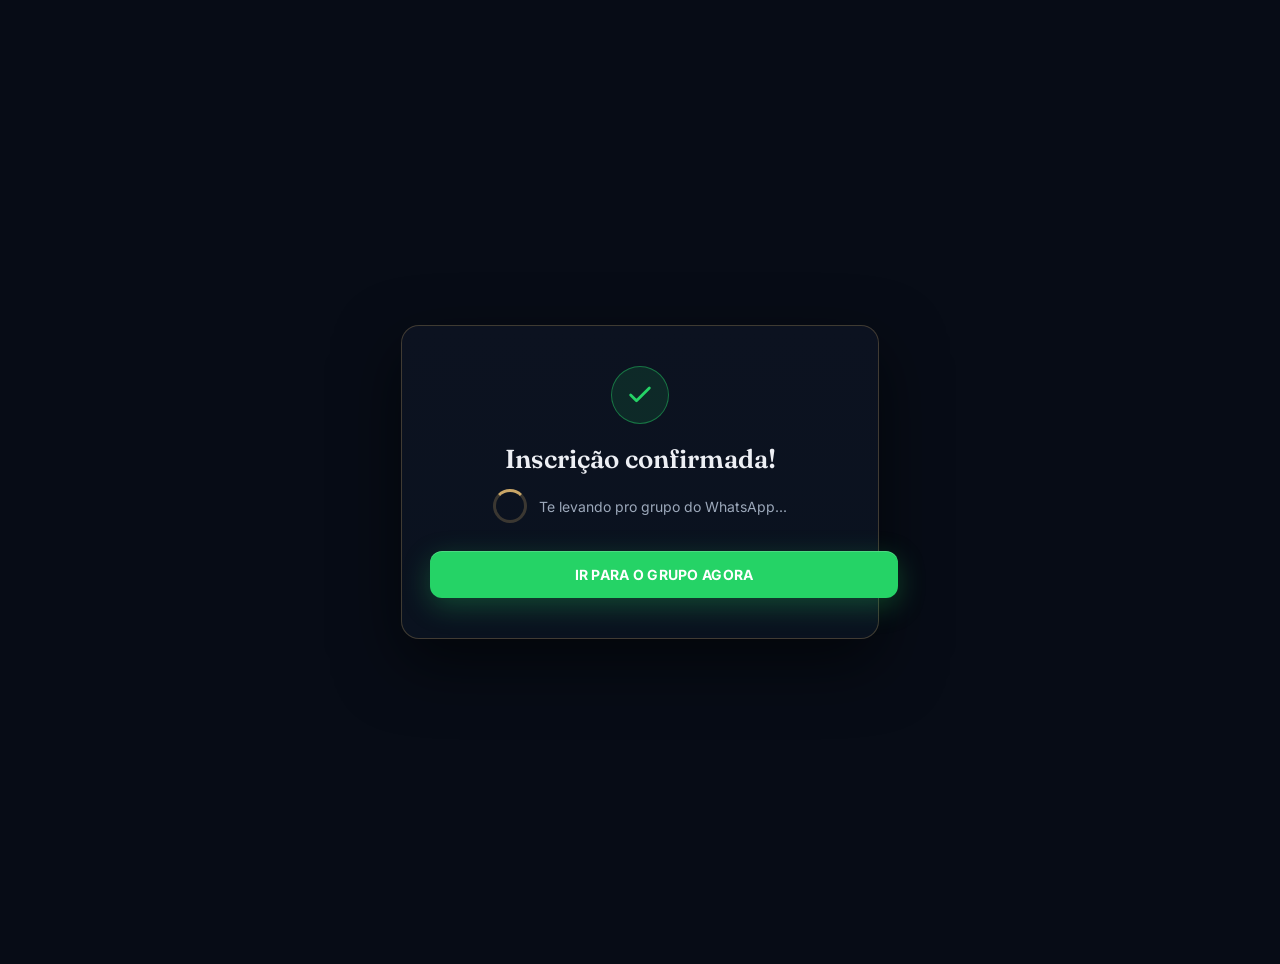
==== obrigado.html @ f6f717cc "Funil de leads: modal de cadastro -> obrigado -> grupo Intercepta os CTAs do WhatsApp com um modal e" ====
<!DOCTYPE html>
<html lang="pt-BR">
<head>
  <!-- Google Tag Manager -->
  <script>(function(w,d,s,l,i){w[l]=w[l]||[];w[l].push({'gtm.start':
  new Date().getTime(),event:'gtm.js'});var f=d.getElementsByTagName(s)[0],
  j=d.createElement(s),dl=l!='dataLayer'?'&l='+l:'';j.async=true;j.src=
  'https://www.googletagmanager.com/gtm.js?id='+i+dl;f.parentNode.insertBefore(j,f);
  })(window,document,'script','dataLayer','GTM-THZMQD5Z');</script>
  <!-- End Google Tag Manager -->
  <meta charset="UTF-8" />
  <meta name="viewport" content="width=device-width, initial-scale=1.0" />
  <meta name="robots" content="noindex" />

  <title>Inscrição confirmada | Vitta Academy</title>
  <link rel="icon" type="image/svg+xml" href="assets/favicon.svg" />

  <link rel="preconnect" href="https://fonts.googleapis.com" />
  <link rel="preconnect" href="https://fonts.gstatic.com" crossorigin />
  <link href="https://fonts.googleapis.com/css2?family=Fraunces:ital,opsz,wght@0,9..144,500;0,9..144,600;0,9..144,700&family=Inter:wght@400;500;600;700&display=swap" rel="stylesheet" />

  <link rel="stylesheet" href="css/styles.css" />
  <style>
    /* Página mínima: sem Tailwind CDN aqui de propósito — carrega mais rápido
       e o usuário fica ~4s antes do redirect pro grupo. */
    .ob-wrap {
      min-height: 100dvh;
      display: grid;
      place-items: center;
      padding: 24px;
    }
    .ob-card {
      width: 100%;
      max-width: 420px;
      text-align: center;
      background: linear-gradient(180deg, var(--v4-ink-2) 0%, var(--v4-plum) 100%);
      border: 1px solid rgba(201, 166, 103, 0.28);
      border-radius: 18px;
      padding: 40px 28px;
      box-shadow: 0 24px 64px rgba(0, 0, 0, 0.55);
    }
    .ob-check {
      width: 56px;
      height: 56px;
      margin: 0 auto 20px;
      border-radius: 50%;
      display: grid;
      place-items: center;
      background: rgba(37, 211, 102, 0.12);
      border: 1.5px solid rgba(37, 211, 102, 0.45);
      color: var(--v4-green);
    }
    .ob-headline {
      font-family: "Fraunces", Georgia, serif;
      font-weight: 600;
      font-size: 26px;
      line-height: 1.2;
      color: var(--v4-text);
      margin-bottom: 14px;
    }
    .ob-loading-row {
      display: flex;
      align-items: center;
      justify-content: center;
      gap: 12px;
      color: var(--v4-text-muted);
      font-size: 14px;
      margin-bottom: 28px;
    }
    .ob-manual {
      display: inline-flex;
      align-items: center;
      justify-content: center;
      width: 100%;
      padding: 15px 24px;
      border-radius: 12px;
      font-weight: 700;
      font-size: 14px;
      letter-spacing: 0.02em;
      text-transform: uppercase;
      text-decoration: none;
    }
  </style>
</head>
<body>
  <!-- Google Tag Manager (noscript) -->
  <noscript><iframe src="https://www.googletagmanager.com/ns.html?id=GTM-THZMQD5Z"
  height="0" width="0" style="display:none;visibility:hidden"></iframe></noscript>
  <!-- End Google Tag Manager (noscript) -->

  <main class="ob-wrap">
    <div class="ob-card">
      <div class="ob-check" aria-hidden="true">
        <svg width="28" height="28" viewBox="0 0 24 24" fill="none" stroke="currentColor" stroke-width="2.4" stroke-linecap="round" stroke-linejoin="round"><path d="M20 6L9 17l-5-5"/></svg>
      </div>
      <h1 class="ob-headline" id="ob-headline">Inscrição confirmada!</h1>
      <div class="ob-loading-row">
        <span class="spinner" aria-hidden="true"></span>
        <span id="ob-loading">Te levando pro grupo do WhatsApp...</span>
      </div>
      <!-- Fallback estático: se content.js/obrigado.js falharem, o botão ainda
           leva ao grupo (obrigado.js sobrescreve a partir de content.ctaHref). -->
      <a class="cta-btn ob-manual" id="ob-manual" href="https://chat.whatsapp.com/F68R10dSGMe59K0V8mgIkS">IR PARA O GRUPO AGORA</a>
    </div>
  </main>

  <script src="content/content.js" defer></script>
  <script src="js/obrigado.js" defer></script>
</body>
</html>
---- css/styles.css ----
:root {
  /* Paleta calibrada por amostragem de pixel da foto de referência do
     Dr. Iago (terno + cirurgia, dupla exposição azul-marinho). */
  --v4-ink: #070C16;
  --v4-ink-2: #0C1220;
  --v4-ink-3: #121A2C;
  --v4-plum: #0A121F;
  --v4-glow-blue: #2E3F63;
  --v4-text: #EDEFF4;
  --v4-text-muted: #9CA8BA;
  --v4-gold: #C9A667;
  --v4-gold-soft: #E4D2A8;
  --v4-mint: #8CE9C4;
  --v4-paper: #F6F7F9;
  --v4-navy: #0F172A;
  --v4-navy-2: #1E293B;
  --v4-paper-muted: #5B6675;
  --v4-green: #25D366;
  --v4-green-hover: #1FBF5C;
  --v4-danger: #E5484D;
  --v4-danger-soft: #F2777C;
}

* {
  scroll-behavior: smooth;
}

html.lenis, html.lenis body {
  height: auto;
}
.lenis.lenis-smooth {
  scroll-behavior: auto !important;
}

body {
  background: var(--v4-ink);
  font-family: "Inter", system-ui, sans-serif;
  -webkit-font-smoothing: antialiased;
}

.font-display {
  font-family: "Fraunces", Georgia, serif;
  font-optical-sizing: auto;
  letter-spacing: -0.015em;
}

/* Grão sutil sobre as seções escuras — profundidade premium sem gradiente
   pesado. Gerado inline (feTurbulence) para não depender de imagem. */
.grain::before {
  content: "";
  position: absolute;
  inset: 0;
  z-index: 0;
  pointer-events: none;
  opacity: 0.035;
  background-image: url("data:image/svg+xml,%3Csvg xmlns='http://www.w3.org/2000/svg' width='140' height='140'%3E%3Cfilter id='n'%3E%3CfeTurbulence type='fractalNoise' baseFrequency='0.9' numOctaves='2'/%3E%3C/filter%3E%3Crect width='140' height='140' filter='url(%23n)'/%3E%3C/svg%3E");
}

/* Pontes de gradiente entre seções — nada de corte seco, mas finas: a seção
   em si já respira com seu próprio padding, a ponte só costura a cor. */
.bridge-to-plum { background: linear-gradient(180deg, var(--v4-ink) 0%, var(--v4-plum) 100%); height: 40px; }
.bridge-to-ink { background: linear-gradient(180deg, var(--v4-plum) 0%, var(--v4-ink) 100%); height: 36px; }
.bridge-dawn { background: linear-gradient(180deg, var(--v4-ink) 0%, #2A3242 45%, #A9B4C4 78%, var(--v4-paper) 100%); height: 56px; }
.bridge-to-navy { background: linear-gradient(180deg, var(--v4-paper) 0%, var(--v4-navy) 100%); height: 48px; }
@media (min-width: 768px) {
  .bridge-to-plum, .bridge-to-ink { height: 64px; }
  .bridge-dawn { height: 90px; }
  .bridge-to-navy { height: 72px; }
}

/* Facho de luz azul-marinho — mesmo tom da luz de recorte na foto de
   referência (~#2E3F63), não mais um branco-frio genérico. */
.harsh-light {
  position: absolute;
  background: radial-gradient(ellipse at center, rgba(46, 63, 99, 0.45) 0%, rgba(46, 63, 99, 0) 65%);
  pointer-events: none;
}

/* ===================== HERO (composição editorial premium) =====================
   Mobile (< 1024px): pilha vertical — painel de texto sólido no topo, foto
   numa faixa de aspect-ratio controlado abaixo (não é background full-bleed).
   Desktop (>= 1024px): grid assimétrico 46/54 — texto à esquerda, foto à
   direita com blend suave na emenda (sem "recorte colado"). */
.hero { position: relative; background: var(--v4-ink); }

.hero-grid { display: block; }
@media (min-width: 1280px) {
  .hero-grid {
    display: grid;
    grid-template-columns: minmax(0, 46fr) minmax(0, 54fr);
    align-items: stretch;
    min-height: clamp(760px, 88vh, 900px);
  }
}

.hero-panel {
  position: relative;
  z-index: 3;
  display: flex;
  flex-direction: column;
  justify-content: center;
}

/* Faixa de imagem: aspect-ratio no mobile evita altura fixa/100vh e CLS. */
.hero-media {
  position: relative;
  z-index: 1;
  aspect-ratio: 941 / 1030;
  background: var(--v4-ink);
}
/* Tablet/desktop-estreito empilhado (700–1279px): retrato centralizado, para
   não virar uma faixa altíssima em largura total. Fundo escuro = moldura. */
@media (min-width: 700px) and (max-width: 1279px) {
  .hero-media { max-width: 540px; margin-inline: auto; }
}
@media (min-width: 1280px) { .hero-media { aspect-ratio: auto; height: 100%; max-width: none; } }
.hero-media picture { display: block; width: 100%; height: 100%; }
/* object-position 80% protege o nome na touca (lado direito da foto) quando a
   coluna fica mais estreita/vertical e o object-cover apara na horizontal. No
   mobile a razão do container casa com a da foto retrato → sem aparo. */
.hero-media img { display: block; width: 100%; height: 100%; object-fit: cover; object-position: 80% center; }
/* < 1280px sempre usa a foto retrato num container de mesma razão → sem aparo,
   object-position irrelevante. 80% só atua no crop desktop (>= 1280px). */

/* Blend da foto na emenda com o painel — mesma cor do painel na borda, some
   suave rumo à foto (que é ~#01040B, ligeiramente mais escura). Sem seam. */
.hero-media::after {
  content: "";
  position: absolute;
  inset: 0;
  z-index: 2;
  pointer-events: none;
  /* mobile: some no topo, para o texto do painel */
  background: linear-gradient(180deg, var(--v4-ink) 0%, rgba(7,12,22,0.5) 8%, rgba(7,12,22,0) 20%);
}
@media (min-width: 1024px) {
  .hero-media::after {
    /* desktop: some na borda esquerda (para o painel) + leve base */
    background:
      linear-gradient(90deg, var(--v4-ink) 0%, rgba(7,12,22,0.5) 11%, rgba(7,12,22,0) 30%),
      linear-gradient(0deg, rgba(7,12,22,0.4) 0%, rgba(7,12,22,0) 22%);
  }
}

/* Selo/eyebrow do hero — dourado só num traço fino (dourado discreto). */
.hero-eyebrow {
  display: inline-flex;
  align-items: center;
  gap: 0.6rem;
  font-size: 11px;
  letter-spacing: 0.16em;
  text-transform: uppercase;
  font-weight: 600;
  color: var(--v4-text-muted);
}
.hero-eyebrow::before {
  content: "";
  width: 26px;
  height: 1px;
  background: var(--v4-gold);
  flex: none;
}

/* Chip de logística (data · horário · formato) */
.hero-meta {
  display: flex;
  flex-wrap: wrap;
  align-items: center;
  gap: 0.4rem 1.1rem;
  color: var(--v4-text);
}
.hero-meta .hero-meta-item { display: inline-flex; align-items: center; gap: 0.5rem; font-size: 14px; }
.hero-meta .hero-meta-item svg { color: var(--v4-gold); }
.hero-meta .hero-meta-sep { width: 1px; height: 14px; background: rgba(255,255,255,0.14); }

/* Placa de identidade sobre a foto (desktop) — vidro discreto, canto inferior. */
.hero-nameplate {
  position: absolute;
  z-index: 3;
  left: 1.5rem;
  bottom: 1.5rem;
  display: inline-flex;
  align-items: center;
  gap: 0.7rem;
  padding: 0.65rem 1rem;
  border-radius: 0.85rem;
  background: rgba(5, 8, 15, 0.55);
  border: 1px solid rgba(255, 255, 255, 0.08);
  backdrop-filter: blur(10px);
}

/* Pista de scroll no rodapé do hero — convite discreto pra continuar. */
.scroll-cue-chevron { animation: scroll-cue-bounce 1.8s ease-in-out infinite; }
@keyframes scroll-cue-bounce {
  0%, 100% { transform: translateY(0); }
  50% { transform: translateY(3px); }
}

/* Reveal: GSAP assume quando disponível; este é o estado base + fallback. */
.reveal {
  opacity: 0;
  transform: translateY(22px);
  transition: opacity 0.4s ease, transform 0.4s ease;
}
.reveal.is-visible {
  opacity: 1;
  transform: translateY(0);
}
/* O herói nunca espera animação (regra CRO: LCP instantâneo). */
.no-defer {
  opacity: 1 !important;
  transform: none !important;
}

@media (prefers-reduced-motion: reduce) {
  .reveal { opacity: 1; transform: none; transition: none; }
}

.text-gold { color: var(--v4-gold); }

/* Flicker do headline — 1 ciclo sutil a cada 7s, não cansa a leitura. */
.flicker-text { animation: flicker 7s infinite; }
@keyframes flicker {
  0%, 94%, 100% { opacity: 1; }
  95% { opacity: 0.55; }
  96% { opacity: 1; }
  97.5% { opacity: 0.7; }
  98.5% { opacity: 1; }
}

/* Countdown */
.count-chip {
  background: rgba(201, 166, 103, 0.08);
  border: 1px solid rgba(201, 166, 103, 0.25);
  border-radius: 10px;
}
.count-num {
  font-variant-numeric: tabular-nums;
  color: var(--v4-text);
}

/* Botão CTA — o único elemento supersaturado da página. */
.cta-btn {
  background: var(--v4-green);
  color: #FFFFFF;
  box-shadow: 0 8px 28px rgba(37, 211, 102, 0.28), inset 0 1px 0 rgba(255,255,255,0.18);
  transition: transform 0.25s ease, box-shadow 0.25s ease, background 0.25s ease;
}
.cta-btn:hover {
  background: var(--v4-green-hover);
  transform: translateY(-2px);
  box-shadow: 0 12px 36px rgba(37, 211, 102, 0.38), inset 0 1px 0 rgba(255,255,255,0.18);
}

/* Sticky CTA mobile (dados: +15-25% em páginas longas) */
.sticky-cta {
  position: fixed;
  inset-inline: 0;
  bottom: 0;
  z-index: 60;
  background: rgba(11, 15, 23, 0.92);
  backdrop-filter: blur(12px);
  border-top: 1px solid rgba(201, 166, 103, 0.25);
  transform: translateY(110%);
  transition: transform 0.35s ease;
}
.sticky-cta.is-on { transform: translateY(0); }

/* Mockup de celular (Tela 2) */
.phone-frame {
  border: 1px solid rgba(255, 255, 255, 0.10);
  background: linear-gradient(180deg, #0A0D14 0%, #070A10 100%);
  border-radius: 30px;
  box-shadow: 0 30px 70px rgba(0, 0, 0, 0.55), inset 0 1px 0 rgba(255,255,255,0.06);
}
.chat-bubble-out {
  background: #005C4B;
  color: #E9EDEB;
  border-radius: 12px 12px 3px 12px;
}
.float-notif { animation: float-notif 3s ease-in-out infinite; }
@keyframes float-notif {
  0%, 100% { transform: translateY(0); }
  50% { transform: translateY(-7px); }
}

/* Relógio da Tela 3 */
.clock-hand { transform-origin: 50% 50%; }
.clock-hand-min { animation: clock-spin 4s linear infinite; }
.clock-hand-hour { animation: clock-spin 12s linear infinite; }
@keyframes clock-spin {
  from { transform: rotate(0deg); }
  to { transform: rotate(360deg); }
}

/* FAQ accordion — altura via grid (robusto para qualquer tamanho de texto) */
.faq-panel-wrap {
  display: grid;
  grid-template-rows: 0fr;
  transition: grid-template-rows 0.3s ease;
}
.faq-panel-inner {
  overflow: hidden;
  min-height: 0;
}
[data-faq-item].is-open .faq-panel-wrap { grid-template-rows: 1fr; }
[data-faq-item].is-open .faq-chevron { transform: rotate(180deg); }
.faq-chevron { transition: transform 0.3s ease; }

/* ==================== Modal de captura de leads ====================
   Tema escuro da própria V4 (ink + borda gold-tinted, como o count-chip) —
   a foto de referência só definiu a ESTRUTURA dos campos, não a cor.
   Motion: lente de contenção (página de conversão) — fade+rise curto com
   ease-out expo, sem bounce, some em prefers-reduced-motion. */
.lead-modal-overlay {
  position: fixed;
  inset: 0;
  z-index: 100; /* acima do sticky-cta (60) */
  display: grid;
  place-items: center;
  padding: 16px;
  background: rgba(4, 7, 13, 0.72);
  backdrop-filter: blur(8px);
  opacity: 0;
  transition: opacity 0.2s ease-out;
}
.lead-modal-overlay.is-open { opacity: 1; }

.lead-modal {
  position: relative;
  width: 100%;
  max-width: 440px;
  max-height: 90dvh;
  overflow-y: auto;
  background: linear-gradient(180deg, var(--v4-ink-2) 0%, var(--v4-plum) 100%);
  border: 1px solid rgba(201, 166, 103, 0.28);
  border-radius: 18px;
  padding: clamp(20px, 5vw, 28px);
  box-shadow: 0 24px 64px rgba(0, 0, 0, 0.55);
  color-scheme: dark; /* selects/inputs nativos renderizam escuros */
  transform: translateY(10px);
  transition: transform 0.22s cubic-bezier(0.16, 1, 0.3, 1);
}
.lead-modal-overlay.is-open .lead-modal { transform: translateY(0); }

.lead-close {
  position: absolute;
  top: 8px;
  right: 8px;
  width: 44px; /* alvo de toque mínimo */
  height: 44px;
  display: grid;
  place-items: center;
  font-size: 26px;
  line-height: 1;
  color: var(--v4-text-muted);
  border-radius: 10px;
}
.lead-close:hover { color: var(--v4-text); background: rgba(255, 255, 255, 0.06); }

.lead-heading {
  font-family: "Fraunces", Georgia, serif;
  font-weight: 600;
  font-size: clamp(18px, 4.8vw, 22px);
  line-height: 1.35;
  color: var(--v4-text);
  margin: 4px 28px 20px 0;
}

.lead-field + .lead-field { margin-top: 14px; }

.lead-label {
  display: block;
  font-size: 11px;
  font-weight: 600;
  letter-spacing: 0.12em;
  text-transform: uppercase;
  color: var(--v4-gold);
  margin-bottom: 6px;
}
.lead-label span { color: var(--v4-gold-soft); }

.lead-input {
  width: 100%;
  background: rgba(255, 255, 255, 0.04);
  border: 1px solid rgba(255, 255, 255, 0.12);
  border-radius: 10px;
  padding: 12px 14px;
  font-size: 16px; /* <16px dispara zoom automático no iOS Safari ao focar */
  color: var(--v4-text);
}
.lead-input::placeholder { color: rgba(156, 168, 186, 0.75); }
.lead-input:focus {
  outline: none;
  border-color: var(--v4-gold);
  box-shadow: 0 0 0 3px rgba(201, 166, 103, 0.18);
}
.lead-input[aria-invalid="true"] { border-color: var(--v4-danger); }
/* Autofill do Chrome pintaria os campos de branco dentro do card escuro */
.lead-input:-webkit-autofill {
  -webkit-box-shadow: inset 0 0 0 1000px #101827;
  -webkit-text-fill-color: var(--v4-text);
}

.lead-select { appearance: auto; }

.lead-crm-row {
  display: grid;
  grid-template-columns: 1fr 92px;
  gap: 12px;
}

.lead-error {
  font-size: 12px;
  color: var(--v4-danger-soft);
  margin-top: 6px;
}

.lead-privacy {
  font-size: 11px;
  color: var(--v4-text-muted);
  text-align: center;
  margin-top: 12px;
}

/* Honeypot: fora da tela pra humanos; bots preenchem e o backend descarta. */
.lead-hp {
  position: absolute;
  left: -9999px;
  width: 1px;
  height: 1px;
  opacity: 0;
  pointer-events: none;
}

.lead-submit {
  width: 100%;
  margin-top: 20px;
  padding: 16px 24px;
  border-radius: 12px;
  font-family: "Inter", system-ui, sans-serif;
  font-weight: 700;
  font-size: 14px;
  letter-spacing: 0.02em;
  text-transform: uppercase;
}
.lead-submit:disabled { opacity: 0.7; cursor: wait; }

/* Trava o scroll da página enquanto o modal está aberto (Lenis também é
   pausado via JS; isto cobre o caminho sem Lenis/reduced-motion). */
html.modal-open, .modal-open body { overflow: hidden; }

/* Spinner da página de obrigado */
.spinner {
  width: 28px;
  height: 28px;
  border: 3px solid rgba(201, 166, 103, 0.25);
  border-top-color: var(--v4-gold);
  border-radius: 50%;
  animation: spinner-turn 0.8s linear infinite;
}
@keyframes spinner-turn { to { transform: rotate(360deg); } }

@media (prefers-reduced-motion: reduce) {
  .flicker-text, .float-notif, .clock-hand-min, .clock-hand-hour, .scroll-cue-chevron { animation: none; }
  .faq-panel-wrap, .sticky-cta, .cta-btn { transition: none; }
  .lead-modal-overlay, .lead-modal { transition: none; transform: none; }
  /* Arco estático parece quebrado; o texto ao lado já comunica o estado. */
  .spinner { display: none; }
}

::selection {
  background: var(--v4-gold);
  color: var(--v4-ink);
}
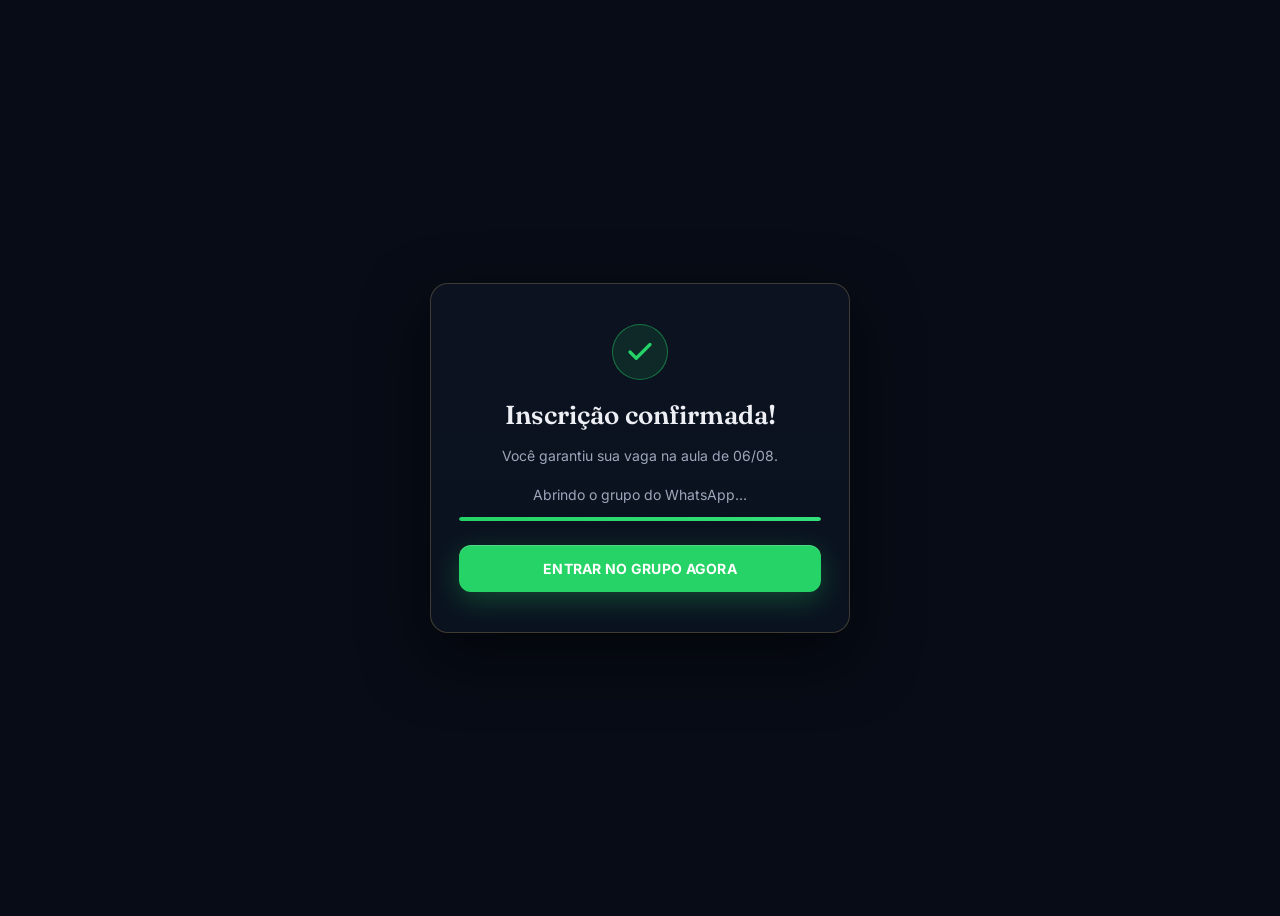
==== commit a68d335d: "Modal UF em dropdown custom, pagina de confirmacao animada + fix do botao - Modal de leads: campo UF" ====
--- a/obrigado.html
+++ b/obrigado.html
@@ -22,7 +22,10 @@
   <link rel="stylesheet" href="css/styles.css" />
   <style>
     /* Página mínima: sem Tailwind CDN aqui de propósito — carrega mais rápido
-       e o usuário fica ~4s antes do redirect pro grupo. */
+       e o usuário fica ~4s antes do redirect pro grupo. Como não tem o preflight
+       do Tailwind, precisamos do reset de box-sizing na mão, senão o botão
+       (width:100% + padding) estoura pra fora do card. */
+    *, *::before, *::after { box-sizing: border-box; }
     .ob-wrap {
       min-height: 100dvh;
       display: grid;
@@ -40,6 +43,7 @@
       box-shadow: 0 24px 64px rgba(0, 0, 0, 0.55);
     }
     .ob-check {
+      position: relative;
       width: 56px;
       height: 56px;
       margin: 0 auto 20px;
@@ -62,10 +66,17 @@
       display: flex;
       align-items: center;
       justify-content: center;
-      gap: 12px;
+      gap: 8px;
       color: var(--v4-text-muted);
       font-size: 14px;
-      margin-bottom: 28px;
+      margin-bottom: 14px;
+    }
+    .ob-subline {
+      font-size: 14px;
+      line-height: 1.5;
+      color: var(--v4-text-muted);
+      margin: 0 auto 20px;
+      max-width: 34ch;
     }
     .ob-manual {
       display: inline-flex;
@@ -80,6 +91,92 @@
       text-transform: uppercase;
       text-decoration: none;
     }
+
+    /* ==================== Motion da confirmação ====================
+       Momento raro (o usuário vê 1x após enviar) → um beat de sucesso
+       caprichado (lentes Jakub polish + Jhey delight), mas honesto: o
+       spinner em loop virou barra determinística que conta os ~4s até o
+       redirect (Emil: motion com propósito). Nada em loop. Só transform/
+       opacity/filter (+ stroke-dashoffset no desenho do check). Tudo
+       desligado em prefers-reduced-motion. */
+    :root { --ob-ease: cubic-bezier(0.16, 1, 0.3, 1); }
+
+    /* card materializa: fade + rise + blur */
+    .ob-card { animation: ob-card-in 0.55s var(--ob-ease) both; }
+    @keyframes ob-card-in {
+      from { opacity: 0; transform: translateY(12px) scale(0.985); filter: blur(6px); }
+      to   { opacity: 1; transform: none; filter: blur(0); }
+    }
+
+    /* check: círculo entra sutil (0.85→1, sem bounce) */
+    .ob-check { animation: ob-check-in 0.5s var(--ob-ease) 0.15s both; }
+    @keyframes ob-check-in {
+      from { opacity: 0; transform: scale(0.85); }
+      to   { opacity: 1; transform: scale(1); }
+    }
+    /* anel de sucesso: expande e some UMA vez (delight, não loop) */
+    .ob-check-ring {
+      position: absolute;
+      inset: -5px;
+      border-radius: 50%;
+      border: 2px solid var(--v4-green);
+      opacity: 0;
+      animation: ob-ring 0.7s ease-out 0.3s 1 both;
+    }
+    @keyframes ob-ring {
+      from { opacity: 0.55; transform: scale(0.85); }
+      to   { opacity: 0; transform: scale(1.7); }
+    }
+    /* check se desenha (stroke draw) */
+    .ob-check-path {
+      stroke-dasharray: 26;
+      stroke-dashoffset: 26;
+      animation: ob-draw 0.45s cubic-bezier(0.65, 0, 0.35, 1) 0.38s both;
+    }
+    @keyframes ob-draw { to { stroke-dashoffset: 0; } }
+
+    /* texto/elementos em stagger: fade + rise + blur, fill both (sem piscar) */
+    .ob-headline    { animation: ob-item-in 0.5s var(--ob-ease) 0.42s both; }
+    .ob-subline     { animation: ob-item-in 0.5s var(--ob-ease) 0.52s both; }
+    .ob-loading-row { animation: ob-item-in 0.5s var(--ob-ease) 0.60s both; }
+    .ob-progress    { animation: ob-item-in 0.5s var(--ob-ease) 0.66s both; }
+    .ob-manual      { animation: ob-item-in 0.5s var(--ob-ease) 0.72s both; }
+    @keyframes ob-item-in {
+      from { opacity: 0; transform: translateY(8px); filter: blur(3px); }
+      to   { opacity: 1; transform: none; filter: blur(0); }
+    }
+
+    /* barra determinística: preenche 1x ao longo do redirect (scaleX, GPU) */
+    .ob-progress {
+      height: 4px;
+      border-radius: 999px;
+      background: rgba(255, 255, 255, 0.08);
+      overflow: hidden;
+      margin-bottom: 24px;
+    }
+    .ob-progress-fill {
+      display: block;
+      height: 100%;
+      width: 100%;
+      border-radius: inherit;
+      background: linear-gradient(90deg, var(--v4-green), #34e07a);
+      transform: scaleX(0);
+      transform-origin: left center;
+      animation: ob-progress var(--ob-redirect, 4000ms) linear both;
+    }
+    @keyframes ob-progress { to { transform: scaleX(1); } }
+
+    @media (prefers-reduced-motion: reduce) {
+      .ob-card, .ob-check, .ob-check-path, .ob-headline, .ob-subline,
+      .ob-loading-row, .ob-progress, .ob-progress-fill, .ob-manual { animation: none; }
+      .ob-card, .ob-check, .ob-headline, .ob-subline, .ob-loading-row, .ob-manual {
+        opacity: 1; transform: none; filter: none;
+      }
+      .ob-check-path { stroke-dashoffset: 0; }
+      .ob-check-ring { display: none; }
+      /* sem contador animado: a barra some, o texto + o redirect já bastam */
+      .ob-progress { display: none; }
+    }
   </style>
 </head>
 <body>
@@ -91,16 +188,20 @@
   <main class="ob-wrap">
     <div class="ob-card">
       <div class="ob-check" aria-hidden="true">
-        <svg width="28" height="28" viewBox="0 0 24 24" fill="none" stroke="currentColor" stroke-width="2.4" stroke-linecap="round" stroke-linejoin="round"><path d="M20 6L9 17l-5-5"/></svg>
+        <span class="ob-check-ring"></span>
+        <svg width="30" height="30" viewBox="0 0 24 24" fill="none" stroke="currentColor" stroke-width="2.6" stroke-linecap="round" stroke-linejoin="round"><path class="ob-check-path" d="M20 6L9 17l-5-5"/></svg>
       </div>
       <h1 class="ob-headline" id="ob-headline">Inscrição confirmada!</h1>
+      <p class="ob-subline" id="ob-subline">Você garantiu sua vaga na aula de 06/08.</p>
       <div class="ob-loading-row">
-        <span class="spinner" aria-hidden="true"></span>
-        <span id="ob-loading">Te levando pro grupo do WhatsApp...</span>
+        <span id="ob-loading">Abrindo o grupo do WhatsApp…</span>
       </div>
+      <!-- Barra determinística: preenche ao longo do redirect (obrigado.js
+           seta --ob-redirect com o tempo real). -->
+      <div class="ob-progress" aria-hidden="true"><span class="ob-progress-fill"></span></div>
       <!-- Fallback estático: se content.js/obrigado.js falharem, o botão ainda
            leva ao grupo (obrigado.js sobrescreve a partir de content.ctaHref). -->
-      <a class="cta-btn ob-manual" id="ob-manual" href="https://chat.whatsapp.com/F68R10dSGMe59K0V8mgIkS">IR PARA O GRUPO AGORA</a>
+      <a class="cta-btn ob-manual" id="ob-manual" href="https://chat.whatsapp.com/F68R10dSGMe59K0V8mgIkS">ENTRAR NO GRUPO AGORA</a>
     </div>
   </main>
 
--- a/css/styles.css
+++ b/css/styles.css
@@ -364,7 +364,8 @@
   font-size: clamp(18px, 4.8vw, 22px);
   line-height: 1.35;
   color: var(--v4-text);
-  margin: 4px 28px 20px 0;
+  /* margem direita generosa: nunca encostar no botão × (44px + 8px do canto) */
+  margin: 4px 44px 20px 0;
 }
 
 .lead-field + .lead-field { margin-top: 14px; }
@@ -402,11 +403,60 @@
   -webkit-text-fill-color: var(--v4-text);
 }
 
-.lead-select { appearance: auto; }
+/* UF: dropdown custom (troca o <select> nativo, cujo popup cobria o card).
+   A lista é filha do overlay (fora do overflow/transform do card) e é
+   posicionada por JS via position:absolute em coords do viewport. */
+.lead-uf-field { position: relative; }
+.lead-uf-trigger {
+  display: flex;
+  align-items: center;
+  justify-content: space-between;
+  gap: 8px;
+  cursor: pointer;
+  text-align: left;
+  font-family: inherit;
+}
+.lead-uf-value { color: var(--v4-text); }
+.lead-uf-value[data-empty="true"] { color: rgba(156, 168, 186, 0.75); }
+.lead-uf-caret {
+  flex: none;
+  color: var(--v4-text-muted);
+  transition: transform 0.18s cubic-bezier(0.16, 1, 0.3, 1);
+}
+.lead-uf-trigger[aria-expanded="true"] .lead-uf-caret { transform: rotate(180deg); }
+
+.lead-uf-pop {
+  position: absolute; /* filho do overlay (fixed, inset:0) → left/top = viewport */
+  z-index: 2;
+  margin: 0;
+  padding: 6px;
+  list-style: none;
+  max-height: 240px;
+  overflow-y: auto;
+  background: var(--v4-ink-2);
+  border: 1px solid rgba(201, 166, 103, 0.28);
+  border-radius: 12px;
+  box-shadow: 0 18px 44px rgba(0, 0, 0, 0.55);
+  -webkit-overflow-scrolling: touch;
+  overscroll-behavior: contain;
+}
+.lead-uf-opt {
+  padding: 10px 12px;
+  border-radius: 8px;
+  font-size: 15px;
+  line-height: 1.2;
+  color: var(--v4-text);
+  cursor: pointer;
+}
+.lead-uf-opt.is-active { background: rgba(201, 166, 103, 0.16); }
+.lead-uf-opt[aria-selected="true"] { color: var(--v4-gold); font-weight: 600; }
+@media (hover: hover) {
+  .lead-uf-opt:hover { background: rgba(255, 255, 255, 0.06); }
+}
 
 .lead-crm-row {
   display: grid;
-  grid-template-columns: 1fr 92px;
+  grid-template-columns: 1fr 104px;
   gap: 12px;
 }
 
@@ -463,7 +513,7 @@
 
 @media (prefers-reduced-motion: reduce) {
   .flicker-text, .float-notif, .clock-hand-min, .clock-hand-hour, .scroll-cue-chevron { animation: none; }
-  .faq-panel-wrap, .sticky-cta, .cta-btn { transition: none; }
+  .faq-panel-wrap, .sticky-cta, .cta-btn, .lead-uf-caret { transition: none; }
   .lead-modal-overlay, .lead-modal { transition: none; transform: none; }
   /* Arco estático parece quebrado; o texto ao lado já comunica o estado. */
   .spinner { display: none; }
